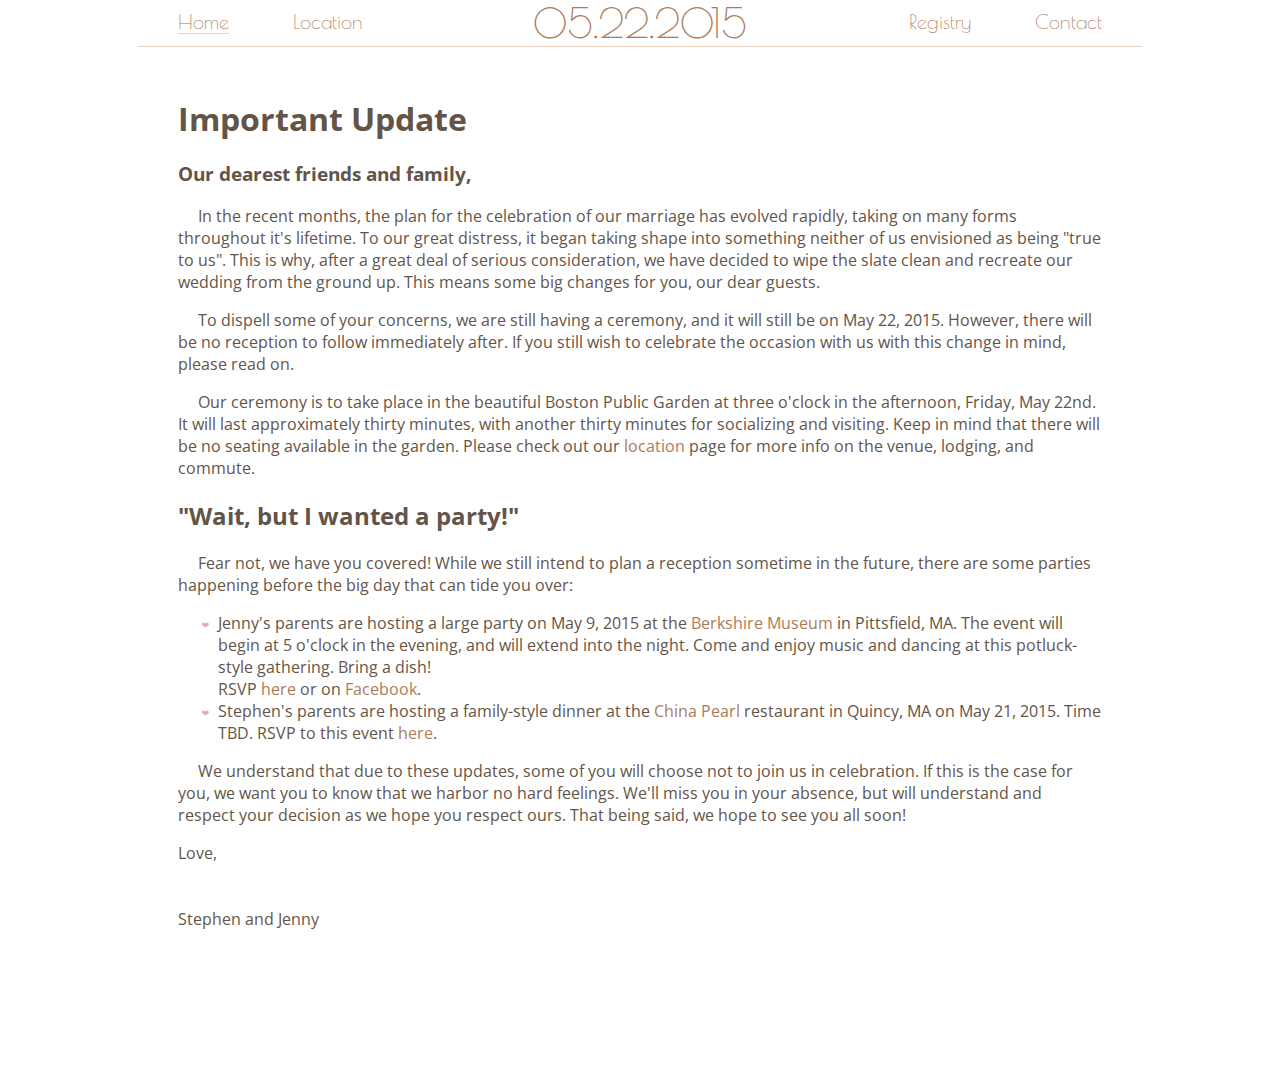
==== index.html @ 0238e150 "added custom bullets" ====
<!DOCTYPE html>
<html>
  <head>
    <title>O5.22.2O15</title>
    <link rel="stylesheet" type="text/css" href="style.css">
    <link href='http://fonts.googleapis.com/css?family=Poiret+One' rel='stylesheet' type='text/css'>
    <link href='http://fonts.googleapis.com/css?family=Open+Sans' rel='stylesheet' type='text/css'>
    <link rel="stylesheet" href="fa/css/font-awesome.min.css">
  </head>

  <body>
    <div class="content">
      <div id="nav">

        <div class="nav-left">
          <span class="nav-item nav-current">
            <a href="">Home</a></span>
          <span class="nav-item">
            <a href="">Location</a>
          </span>
        </div> 

        <div class="title">
          05.22.2015
        </div>

        <div class="nav-right">
          <span class="nav-item">
            <a href="">Registry</a></span>
          <span class="nav-item">
            <a href="">Contact</a>
          </span>
        </div>

        <div class="mobil-nav">
          <i class="fa fa-bars"></i>
        </div>

      </div>
      <div id="letter">
        <h1>Important Update</h1>
        <h3>Our dearest friends and family,</h3>
        <p>
          &nbsp;&nbsp;&nbsp;&nbsp;&nbsp;In the recent months, the plan for the celebration of our marriage has evolved rapidly, taking on many forms throughout it's lifetime.  To our great distress, it began taking shape into something neither of us envisioned as being "true to us". This is why, after a great deal of serious consideration, we have decided to wipe the slate clean and recreate our wedding from the ground up. This means some big changes for you, our dear guests.
        </p>

        <p>
          &nbsp;&nbsp;&nbsp;&nbsp;&nbsp;To dispell some of your concerns, we are still having a ceremony, and it will still be on May 22, 2015. However, there will be no reception to follow immediately after. If you still wish to celebrate the occasion with us with this change in mind, please read on.
        </p>

        <p>
          &nbsp;&nbsp;&nbsp;&nbsp;&nbsp;Our ceremony is to take place in the beautiful Boston Public Garden at three o'clock in the afternoon, Friday, May 22nd. It will last approximately thirty minutes, with another thirty minutes for socializing and visiting. Keep in mind that there will be no seating available in the garden. Please check out our <a href="">location</a> page for more info on the venue, lodging, and commute.
        </p>

        <h2>"Wait, but I wanted a party!"</h2>
        <p>&nbsp;&nbsp;&nbsp;&nbsp;&nbsp;Fear not, we have you covered! While we still intend to plan a reception sometime in the future, there are some parties happening before the big day that can tide you over:
        </p>
        <ul class="bullets">
          <li>Jenny's parents are hosting a large party on May 9, 2015 at the <a href"">Berkshire Museum</a> in Pittsfield, MA. The event will begin at 5 o'clock in the evening, and will extend into the night. Come and enjoy music and dancing at this potluck-style gathering. Bring a dish! <br> RSVP <a href"">here</a> or on <a href"">Facebook</a>.</li>
          <li>Stephen's parents are hosting a family-style dinner at the <a href"">China Pearl</a> restaurant in Quincy, MA on May 21, 2015. Time TBD. RSVP to this event <a href"">here</a>.</li>
        </ul>

        <p>
          &nbsp;&nbsp;&nbsp;&nbsp;&nbsp;We understand that due to these updates, some of you will choose not to join us in celebration. If this is the case for you, we want you to know that we harbor no hard feelings. We'll miss you in your absence, but will understand and respect your decision as we hope you respect ours. That being said, we hope to see you all soon!
        </p>

        <p>
          Love,
          <br><br><br>
          Stephen and Jenny
        </p>
      </div>  
    </div> 

    <div class="footer">
      <div class="footer-text">
        <i class="fa fa-heart-o"></i>
       </div> 
    </div>
    <!-- Javascript -->
    <script src="http://code.jquery.com/jquery-1.11.2.min.js"></script>
    <script>
      var currentSize = 0;

      $(document).ready(function() {
        if($(window).width() < 1000) {
          currentSize = 0;
          $(".title").addClass("title-xs");
          $(".content").addClass("content-xs");
          $(".nav-left").hide();
          $(".nav-right").hide();
        }
        else if($(window).width() >= 1000 && $(window).width() < 1300) {
          currentSize = 1;
          $(".title").addClass("title-smd");
          $(".content").addClass("content-sm");
          $(".mobil-nav").hide();
        }
        else {
          currentSize = 2;
          $(".title").addClass("title-smd");
          $(".content").addClass("content-md");
          $(".mobil-nav").hide();
        }
      });

      $(window).resize(function() {
        if($(window).width() < 1000 && currentSize != 0) {
          $(".content").removeClass("content-sm");
          $(".content").addClass("content-xs");
          $(".title").removeClass("title-smd");
          $(".title").addClass("title-xs");
          $(".nav-left").hide();
          $(".nav-right").hide();
          $(".mobil-nav").show();
          currentSize = 0;
          console.log("Change to xs");
        }
        else if($(window).width() >= 1000 && $(window).width() < 1300 && currentSize != 1) {
          $(".content").removeClass("content-md");
          $(".content").removeClass("content-xs");
          $(".content").addClass("content-sm");
          $(".title").removeClass("title-xs");
          $(".title").addClass("title-smd");
          $(".nav-left").show();
          $(".nav-right").show();
          $(".mobil-nav").hide();
          currentSize = 1;
          console.log("Change to sm");
        }
        else if($(window).width() >= 1300 && currentSize != 2) {
          $(".content").removeClass("content-sm");
          $(".content").removeClass("content-xs");
          $(".content").addClass("content-md");
          $(".title").removeClass("title-xs");
          $(".title").addClass("title-smd");
          $(".nav-left").show();
          $(".nav-right").show();
          $(".mobil-nav").hide();
          currentSize = 2;
          console.log("Change to md");
        }
      });
    </script>
  </body>

</html>
---- style.css ----
html, body {
	margin: 0px;
	height: 100%;
	background-image: url("images/upfeathers.png");
}

a {
	color: #AB7B59;
	text-decoration: none;
}

a:visited {
	color: #AB7B59;
}

a:hover {
	color: #AB7B59;
}

.content {
	background-color: #fff;
	margin-left: auto;
	margin-right: auto;
	min-height: 100%;
	margin-bottom: -100px;
	color: #635448;
}

.content:after {
	content: "";
	display: block;
}

.content-md {
	width: 60%;
	max-width: 1000px;
}

.content-sm {
	width: 80%;
}

.content-xs {
	width: 100%;
}

#nav {
	text-align: center;
	position: relative;
	font-family: "Poiret One", sans-serif;
	font-size: 20px;
	border-bottom: 1px solid #EFD2BD;
	margin-left: 10px;
	margin-right: 10px;
}

.nav-left {
	position: absolute;
	left: 10px;
	top: 0px;
	margin-top: 10px;
}

.nav-right {
	position: absolute;
	right: 10px;
	top: 0px;
	margin-top: 10px;
}

.mobil-nav {
	position: absolute;
	right: 10px;
	top: 0px;
	font-size: 25px;
	color: #AB7B59;
}

.title {
	color: #AB7B59;
}

.title-smd {
	font-size: 40px;
	text-align: center;
}

.title-xs {
	text-align: left;
	font-size: 25px;
}

.nav-item {
	text-align: center;
	margin-left: 30px;
	margin-right: 30px;
}

.nav-current {
	border-bottom: 1px solid #EFD2BD;
}

#letter {
	margin: 50px;
	font-family: "Open Sans", sans-serif;
}

ul.bullets {
	list-style-image: url("images/heart-bullet.png");
}

.footer, .content:after {
	height: 100px;
}

.footer {
	position: relative;
}

.footer-text {
	position: absolute;
	text-align: center;
	bottom: 30px;
	left: 50%;
	color: #AB7B59;
}
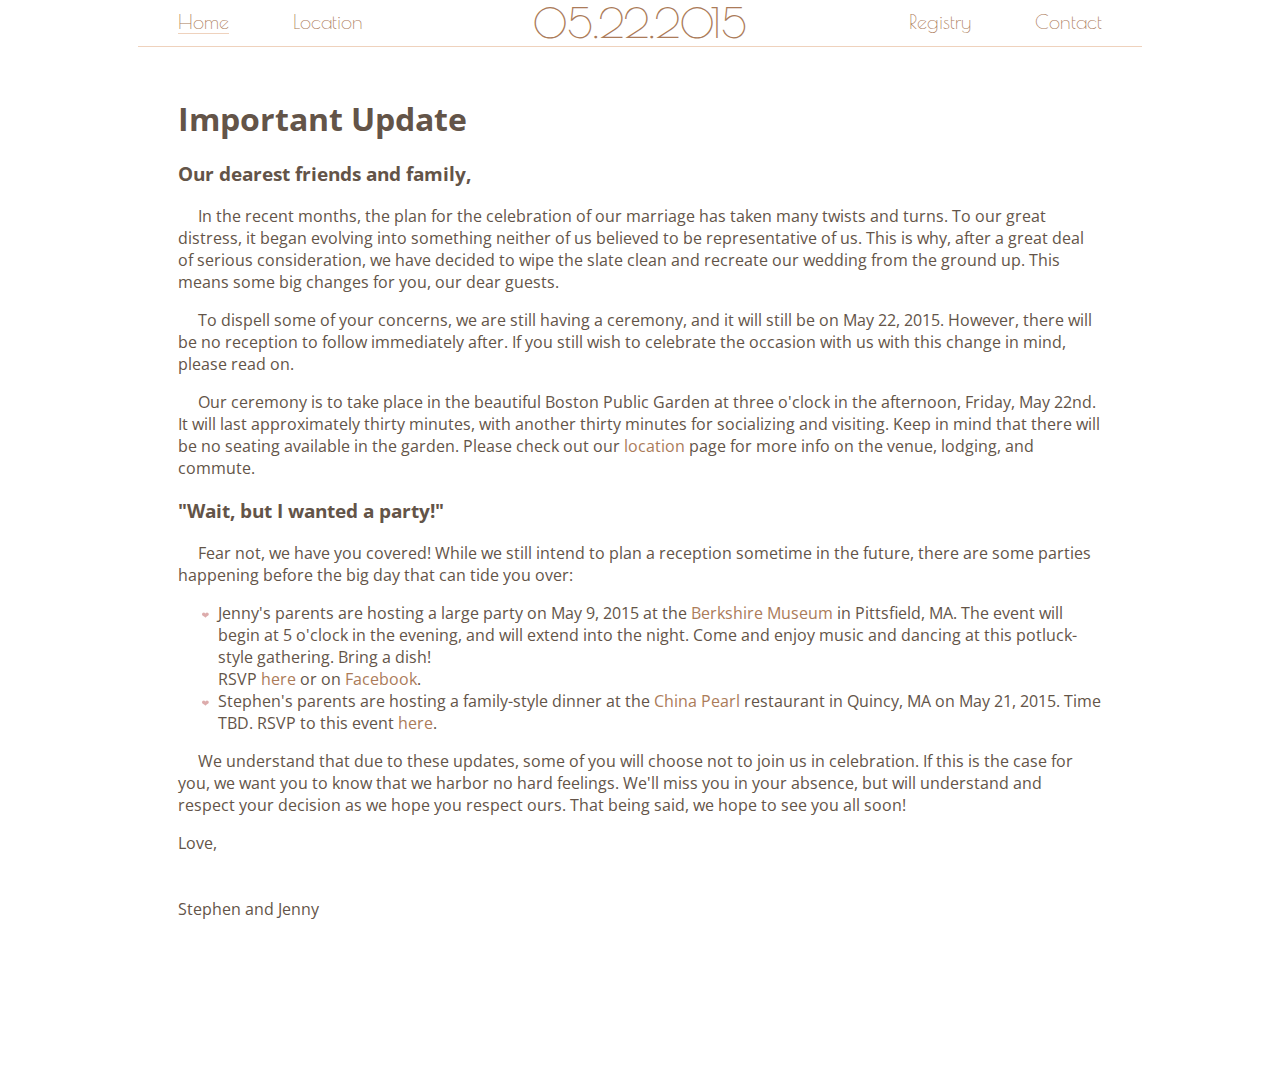
==== commit 0cffade7: "added venue links" ====
--- a/index.html
+++ b/index.html
@@ -41,7 +41,7 @@
         <h1>Important Update</h1>
         <h3>Our dearest friends and family,</h3>
         <p>
-          &nbsp;&nbsp;&nbsp;&nbsp;&nbsp;In the recent months, the plan for the celebration of our marriage has evolved rapidly, taking on many forms throughout it's lifetime.  To our great distress, it began taking shape into something neither of us envisioned as being "true to us". This is why, after a great deal of serious consideration, we have decided to wipe the slate clean and recreate our wedding from the ground up. This means some big changes for you, our dear guests.
+          &nbsp;&nbsp;&nbsp;&nbsp;&nbsp;In the recent months, the plan for the celebration of our marriage has taken many twists and turns.  To our great distress, it began evolving into something neither of us believed to be representative of us. This is why, after a great deal of serious consideration, we have decided to wipe the slate clean and recreate our wedding from the ground up. This means some big changes for you, our dear guests.
         </p>
 
         <p>
@@ -52,12 +52,12 @@
           &nbsp;&nbsp;&nbsp;&nbsp;&nbsp;Our ceremony is to take place in the beautiful Boston Public Garden at three o'clock in the afternoon, Friday, May 22nd. It will last approximately thirty minutes, with another thirty minutes for socializing and visiting. Keep in mind that there will be no seating available in the garden. Please check out our <a href="">location</a> page for more info on the venue, lodging, and commute.
         </p>
 
-        <h2>"Wait, but I wanted a party!"</h2>
+        <h3>"Wait, but I wanted a party!"</h3>
         <p>&nbsp;&nbsp;&nbsp;&nbsp;&nbsp;Fear not, we have you covered! While we still intend to plan a reception sometime in the future, there are some parties happening before the big day that can tide you over:
         </p>
         <ul class="bullets">
-          <li>Jenny's parents are hosting a large party on May 9, 2015 at the <a href"">Berkshire Museum</a> in Pittsfield, MA. The event will begin at 5 o'clock in the evening, and will extend into the night. Come and enjoy music and dancing at this potluck-style gathering. Bring a dish! <br> RSVP <a href"">here</a> or on <a href"">Facebook</a>.</li>
-          <li>Stephen's parents are hosting a family-style dinner at the <a href"">China Pearl</a> restaurant in Quincy, MA on May 21, 2015. Time TBD. RSVP to this event <a href"">here</a>.</li>
+          <li>Jenny's parents are hosting a large party on May 9, 2015 at the <a href="https://www.google.com/maps/place/Berkshire+Museum/@42.447327,-73.253639,17z/data=!3m1!4b1!4m2!3m1!1s0x89e74e381ba2e19d:0x43654266b0e6c7a0" target="_blank">Berkshire Museum</a> in Pittsfield, MA. The event will begin at 5 o'clock in the evening, and will extend into the night. Come and enjoy music and dancing at this potluck-style gathering. Bring a dish! <br> RSVP <a href="">here</a> or on <a href="">Facebook</a>.</li>
+          <li>Stephen's parents are hosting a family-style dinner at the <a href="https://www.google.com/maps/place/China+Pearl/@42.23999,-70.991036,17z/data=!3m1!4b1!4m2!3m1!1s0x89e363374e7ef729:0x6ffe8d10c2dff8cb" target="_blank">China Pearl</a> restaurant in Quincy, MA on May 21, 2015. Time TBD. RSVP to this event <a href="">here</a>.</li>
         </ul>
 
         <p>
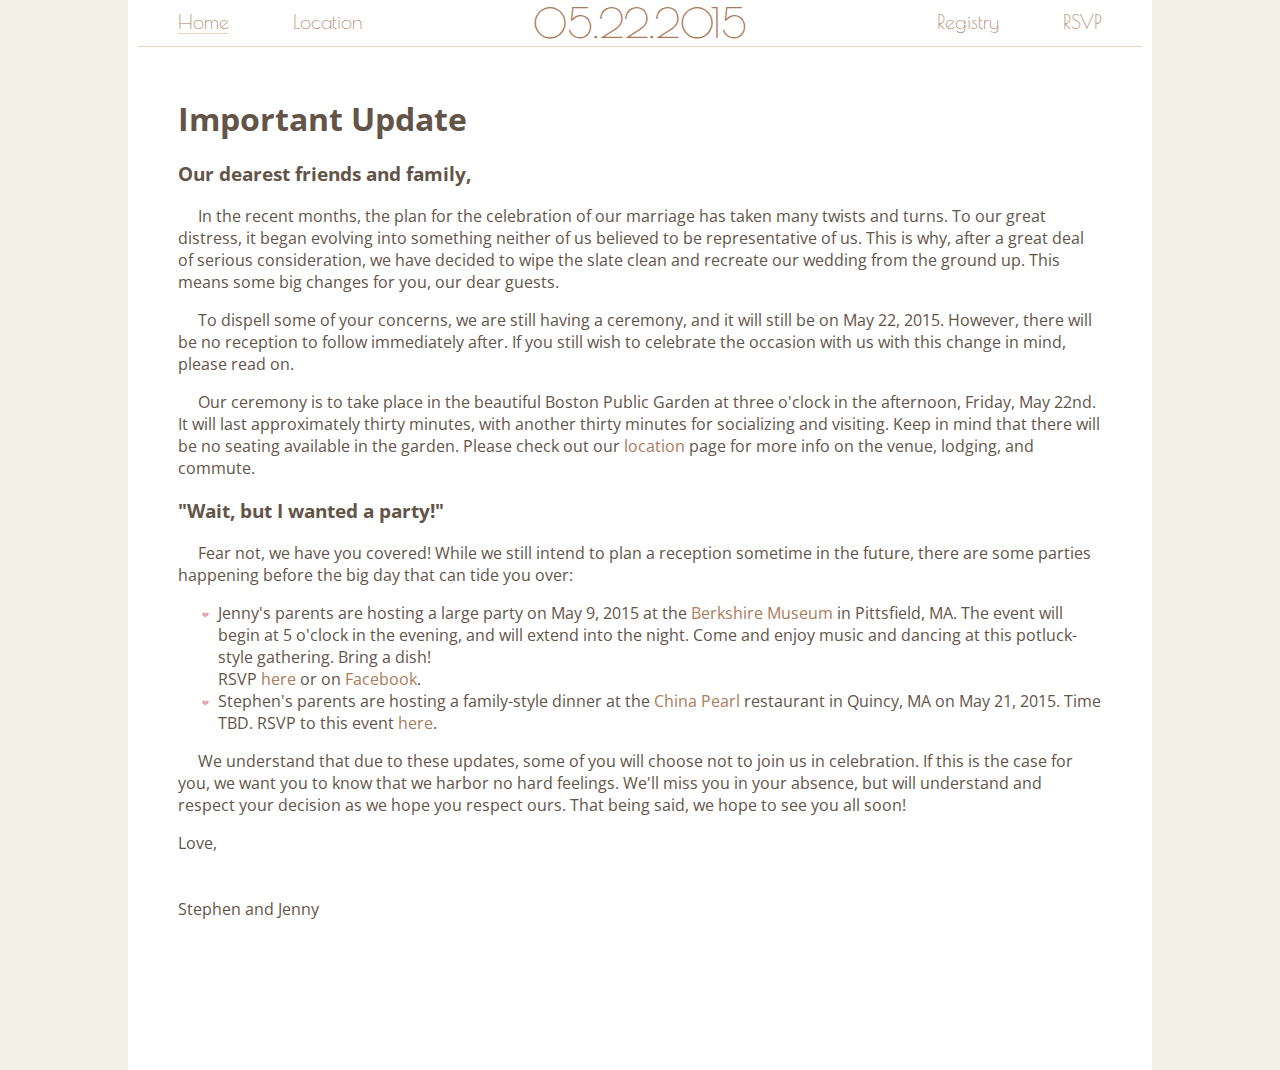
==== commit 1c3777b9: "Added location, registry, and RSVP pages. Separated responsive JS." ====
--- a/index.html
+++ b/index.html
@@ -9,14 +9,29 @@
   </head>
 
   <body>
+    <div class="mobil-nav">
+      <div class="nav-item-xs nav-current">
+        <a href="#">Home</a>
+      </div>
+      <div class="nav-item-xs">
+        <a href="location.html">Location</a>
+      </div>
+      <div class="nav-item-xs">
+        <a href="registry.html">Registry</a>
+      </div>
+      <div class="nav-item-xs">
+        <a href="rsvp.html">RSVP</a>
+      </div>
+    </div>  
+
     <div class="content">
-      <div id="nav">
+      <div class="nav">
 
         <div class="nav-left">
           <span class="nav-item nav-current">
-            <a href="">Home</a></span>
+            <a href="#">Home</a></span>
           <span class="nav-item">
-            <a href="">Location</a>
+            <a href="location.html">Location</a>
           </span>
         </div> 
 
@@ -26,13 +41,13 @@
 
         <div class="nav-right">
           <span class="nav-item">
-            <a href="">Registry</a></span>
+            <a href="registry.html">Registry</a></span>
           <span class="nav-item">
-            <a href="">Contact</a>
+            <a href="rsvp.html">RSVP</a>
           </span>
         </div>
 
-        <div class="mobil-nav">
+        <div class="nav-icon">
           <i class="fa fa-bars"></i>
         </div>
 
@@ -79,69 +94,7 @@
     </div>
     <!-- Javascript -->
     <script src="http://code.jquery.com/jquery-1.11.2.min.js"></script>
-    <script>
-      var currentSize = 0;
-
-      $(document).ready(function() {
-        if($(window).width() < 1000) {
-          currentSize = 0;
-          $(".title").addClass("title-xs");
-          $(".content").addClass("content-xs");
-          $(".nav-left").hide();
-          $(".nav-right").hide();
-        }
-        else if($(window).width() >= 1000 && $(window).width() < 1300) {
-          currentSize = 1;
-          $(".title").addClass("title-smd");
-          $(".content").addClass("content-sm");
-          $(".mobil-nav").hide();
-        }
-        else {
-          currentSize = 2;
-          $(".title").addClass("title-smd");
-          $(".content").addClass("content-md");
-          $(".mobil-nav").hide();
-        }
-      });
-
-      $(window).resize(function() {
-        if($(window).width() < 1000 && currentSize != 0) {
-          $(".content").removeClass("content-sm");
-          $(".content").addClass("content-xs");
-          $(".title").removeClass("title-smd");
-          $(".title").addClass("title-xs");
-          $(".nav-left").hide();
-          $(".nav-right").hide();
-          $(".mobil-nav").show();
-          currentSize = 0;
-          console.log("Change to xs");
-        }
-        else if($(window).width() >= 1000 && $(window).width() < 1300 && currentSize != 1) {
-          $(".content").removeClass("content-md");
-          $(".content").removeClass("content-xs");
-          $(".content").addClass("content-sm");
-          $(".title").removeClass("title-xs");
-          $(".title").addClass("title-smd");
-          $(".nav-left").show();
-          $(".nav-right").show();
-          $(".mobil-nav").hide();
-          currentSize = 1;
-          console.log("Change to sm");
-        }
-        else if($(window).width() >= 1300 && currentSize != 2) {
-          $(".content").removeClass("content-sm");
-          $(".content").removeClass("content-xs");
-          $(".content").addClass("content-md");
-          $(".title").removeClass("title-xs");
-          $(".title").addClass("title-smd");
-          $(".nav-left").show();
-          $(".nav-right").show();
-          $(".mobil-nav").hide();
-          currentSize = 2;
-          console.log("Change to md");
-        }
-      });
-    </script>
+    <script src="responsive.js"></script>
   </body>
 
 </html>--- a/style.css
+++ b/style.css
@@ -2,6 +2,7 @@
 	margin: 0px;
 	height: 100%;
 	background-image: url("images/upfeathers.png");
+	background-color: #f3f0e8;
 }
 
 a {
@@ -44,7 +45,9 @@
 	width: 100%;
 }
 
-#nav {
+/*=== begin nav stuff ===*/
+
+.nav {
 	text-align: center;
 	position: relative;
 	font-family: "Poiret One", sans-serif;
@@ -68,13 +71,46 @@
 	margin-top: 10px;
 }
 
-.mobil-nav {
+.nav-icon {
 	position: absolute;
 	right: 10px;
 	top: 0px;
 	font-size: 25px;
 	color: #AB7B59;
 }
+
+.mobil-nav {
+	display: none;
+	height: 100%;
+	width: 100%;
+	background-color: #fff;
+	color: #635448;
+	font-family: "Poiret One", sans-serif;
+	font-size: 20px;
+	position: fixed;
+	z-index: 3;
+}
+
+.nav-item-xs {
+	text-align: center;
+	margin-bottom: 10px;
+	height: 30px;
+	width: 30%;
+	margin-left: auto;
+	margin-right: auto;
+}
+
+.nav-item {
+	text-align: center;
+	margin-left: 30px;
+	margin-right: 30px;
+}
+
+.nav-current {
+	border-bottom: 1px solid #EFD2BD;
+}
+
+/*~~~ end nav stuff ~~~*/
 
 .title {
 	color: #AB7B59;
@@ -88,16 +124,6 @@
 .title-xs {
 	text-align: left;
 	font-size: 25px;
-}
-
-.nav-item {
-	text-align: center;
-	margin-left: 30px;
-	margin-right: 30px;
-}
-
-.nav-current {
-	border-bottom: 1px solid #EFD2BD;
 }
 
 #letter {
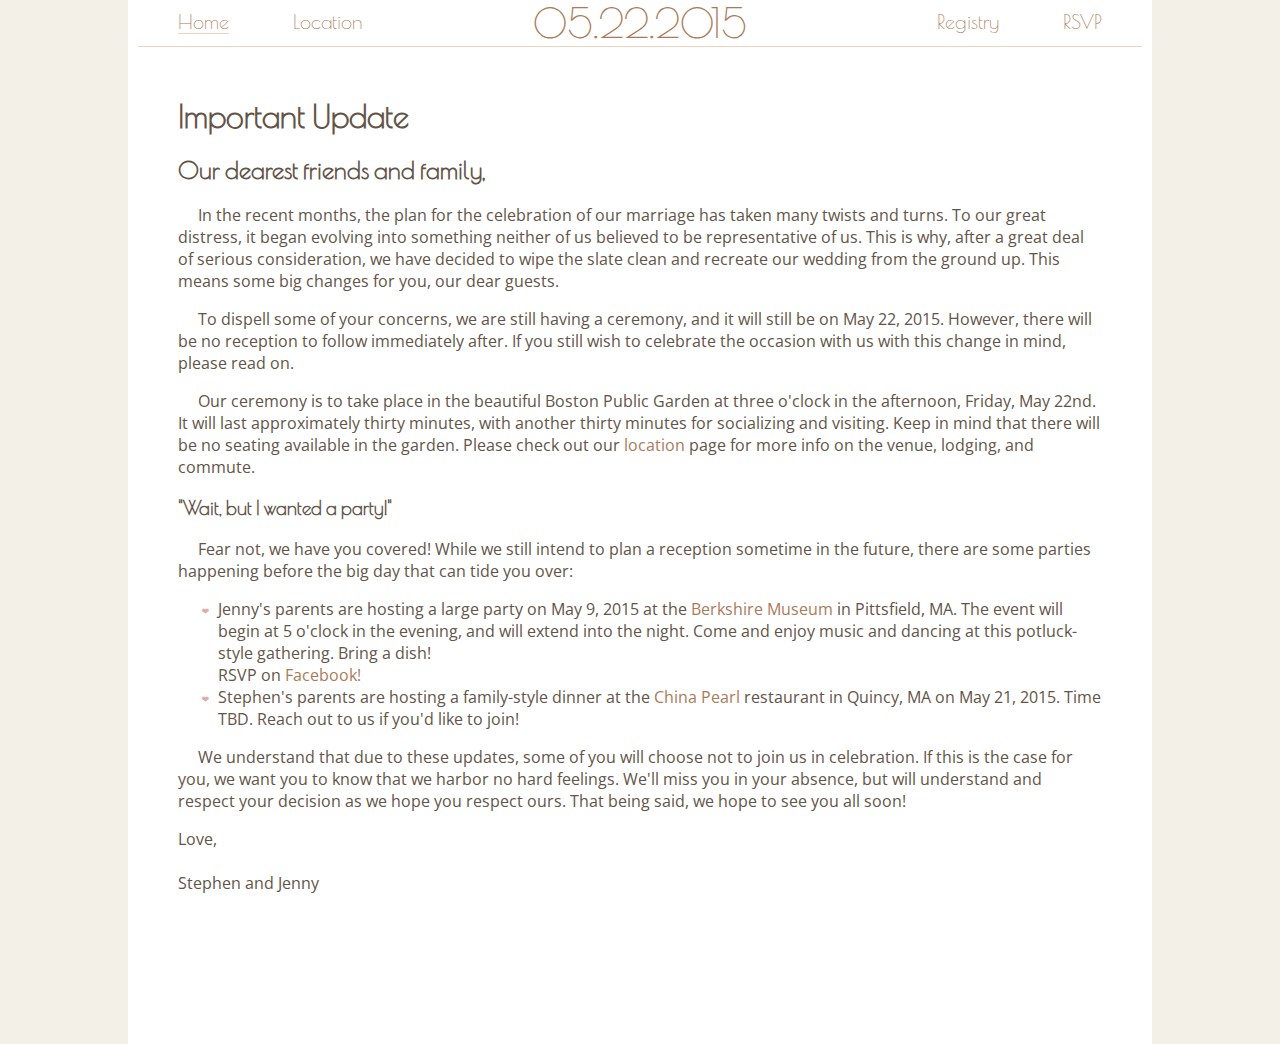
==== commit a5472b82: "fleshed out location and registry pages, added google RSVP form, turned "05.22.15" into a clickable " ====
--- a/index.html
+++ b/index.html
@@ -21,6 +21,9 @@
       </div>
       <div class="nav-item-xs">
         <a href="rsvp.html">RSVP</a>
+          <select>
+            <option value=""></option>
+          </select>
       </div>
     </div>  
 
@@ -36,7 +39,7 @@
         </div> 
 
         <div class="title">
-          05.22.2015
+          <a href="index.html">05.22.2015</a>
         </div>
 
         <div class="nav-right">
@@ -54,7 +57,7 @@
       </div>
       <div id="letter">
         <h1>Important Update</h1>
-        <h3>Our dearest friends and family,</h3>
+        <h2>Our dearest friends and family,</h2>
         <p>
           &nbsp;&nbsp;&nbsp;&nbsp;&nbsp;In the recent months, the plan for the celebration of our marriage has taken many twists and turns.  To our great distress, it began evolving into something neither of us believed to be representative of us. This is why, after a great deal of serious consideration, we have decided to wipe the slate clean and recreate our wedding from the ground up. This means some big changes for you, our dear guests.
         </p>
@@ -71,8 +74,8 @@
         <p>&nbsp;&nbsp;&nbsp;&nbsp;&nbsp;Fear not, we have you covered! While we still intend to plan a reception sometime in the future, there are some parties happening before the big day that can tide you over:
         </p>
         <ul class="bullets">
-          <li>Jenny's parents are hosting a large party on May 9, 2015 at the <a href="https://www.google.com/maps/place/Berkshire+Museum/@42.447327,-73.253639,17z/data=!3m1!4b1!4m2!3m1!1s0x89e74e381ba2e19d:0x43654266b0e6c7a0" target="_blank">Berkshire Museum</a> in Pittsfield, MA. The event will begin at 5 o'clock in the evening, and will extend into the night. Come and enjoy music and dancing at this potluck-style gathering. Bring a dish! <br> RSVP <a href="">here</a> or on <a href="">Facebook</a>.</li>
-          <li>Stephen's parents are hosting a family-style dinner at the <a href="https://www.google.com/maps/place/China+Pearl/@42.23999,-70.991036,17z/data=!3m1!4b1!4m2!3m1!1s0x89e363374e7ef729:0x6ffe8d10c2dff8cb" target="_blank">China Pearl</a> restaurant in Quincy, MA on May 21, 2015. Time TBD. RSVP to this event <a href="">here</a>.</li>
+          <li>Jenny's parents are hosting a large party on May 9, 2015 at the <a href="https://www.google.com/maps/place/Berkshire+Museum/@42.447327,-73.253639,17z/data=!3m1!4b1!4m2!3m1!1s0x89e74e381ba2e19d:0x43654266b0e6c7a0" target="_blank">Berkshire Museum</a> in Pittsfield, MA. The event will begin at 5 o'clock in the evening, and will extend into the night. Come and enjoy music and dancing at this potluck-style gathering. Bring a dish! <br> RSVP on <a href="https://www.facebook.com/events/1561495177459301/" target="_blank">Facebook!</a></li>
+          <li>Stephen's parents are hosting a family-style dinner at the <a href="https://www.google.com/maps/place/China+Pearl/@42.23999,-70.991036,17z/data=!3m1!4b1!4m2!3m1!1s0x89e363374e7ef729:0x6ffe8d10c2dff8cb" target="_blank">China Pearl</a> restaurant in Quincy, MA on May 21, 2015. Time TBD. Reach out to us if you'd like to join!</li>
         </ul>
 
         <p>
@@ -81,7 +84,7 @@
 
         <p>
           Love,
-          <br><br><br>
+          <br><br>
           Stephen and Jenny
         </p>
       </div>  
--- a/style.css
+++ b/style.css
@@ -16,6 +16,10 @@
 
 a:hover {
 	color: #AB7B59;
+}
+
+h1, h2, h3 {
+	font-family: "Poiret One", sans-serif;
 }
 
 .content {
@@ -110,7 +114,7 @@
 	border-bottom: 1px solid #EFD2BD;
 }
 
-/*~~~ end nav stuff ~~~*/
+/*=== end nav stuff ===*/
 
 .title {
 	color: #AB7B59;
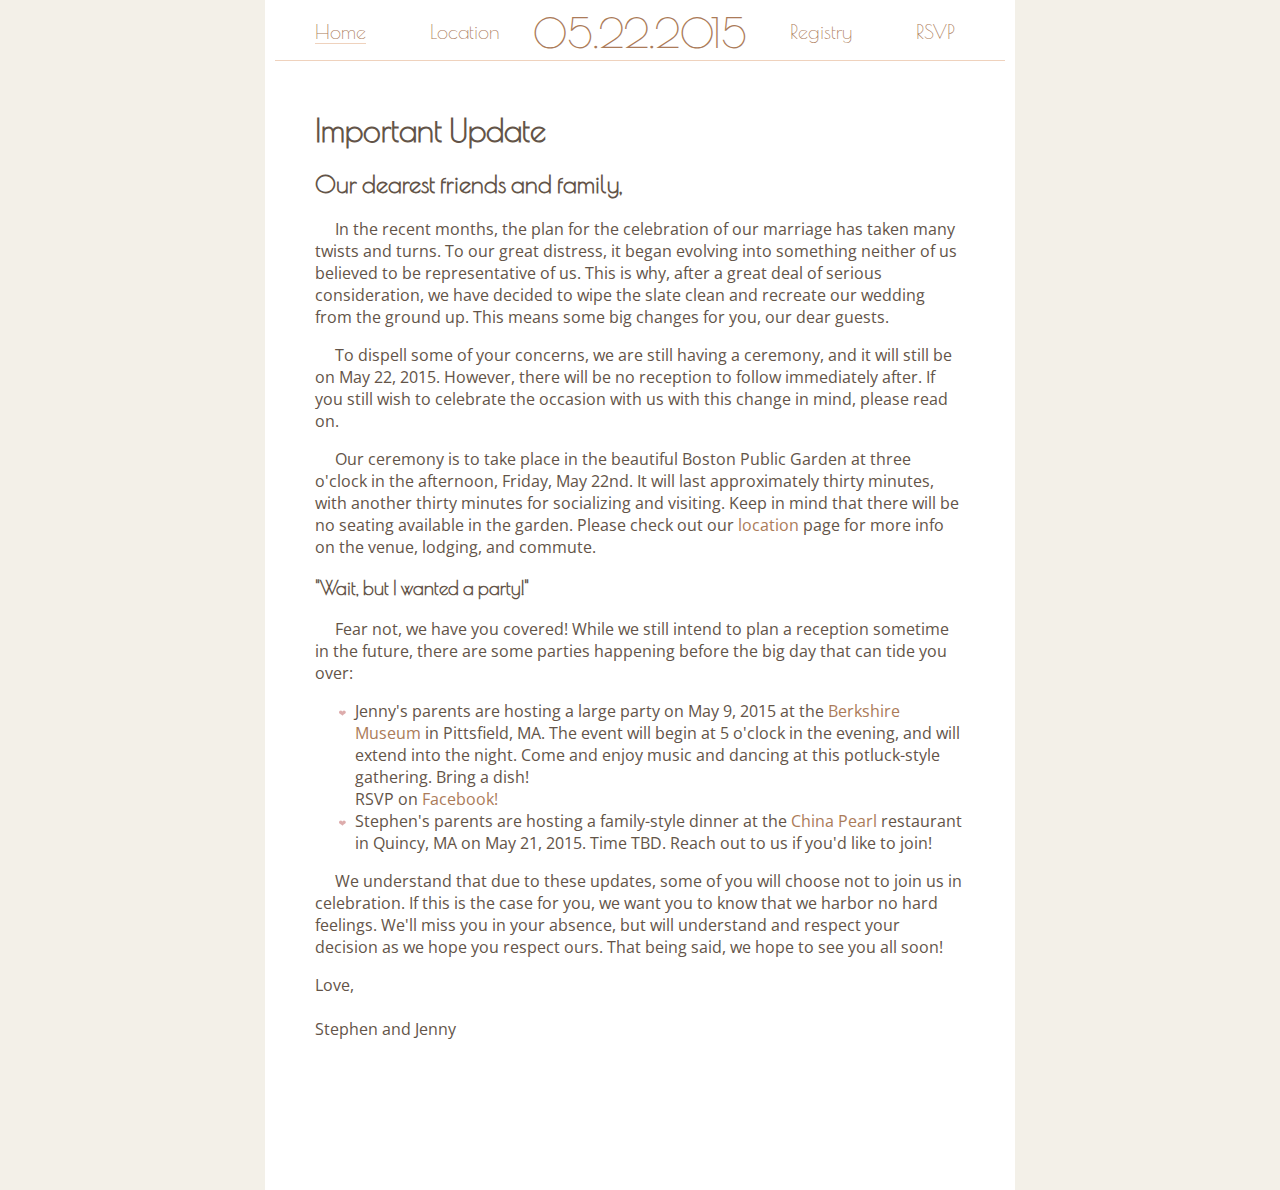
==== commit 32cb5618: "changed runner to a fixed pixel width, adjusted heights of nav and mobile nav" ====
--- a/index.html
+++ b/index.html
@@ -21,9 +21,6 @@
       </div>
       <div class="nav-item-xs">
         <a href="rsvp.html">RSVP</a>
-          <select>
-            <option value=""></option>
-          </select>
       </div>
     </div>  
 
--- a/style.css
+++ b/style.css
@@ -37,12 +37,12 @@
 }
 
 .content-md {
-	width: 60%;
+	width: 750px;
 	max-width: 1000px;
 }
 
 .content-sm {
-	width: 80%;
+	width: 750px;
 }
 
 .content-xs {
@@ -61,11 +61,25 @@
 	margin-right: 10px;
 }
 
+@media screen and (max-width: 999px) {
+	.nav {
+		height: 40px;
+	}
+}
+
+@media screen and (min-width: 1000px) {
+	.nav {
+		height: 60px;
+	}
+}
+
 .nav-left {
 	position: absolute;
 	left: 10px;
 	top: 0px;
 	margin-top: 10px;
+	width: 245px;
+	margin-top: 20px;
 }
 
 .nav-right {
@@ -73,6 +87,8 @@
 	right: 10px;
 	top: 0px;
 	margin-top: 10px;
+	width: 245px;
+	margin-top: 20px;
 }
 
 .nav-icon {
@@ -123,6 +139,7 @@
 .title-smd {
 	font-size: 40px;
 	text-align: center;
+	padding-top: 10px;
 }
 
 .title-xs {
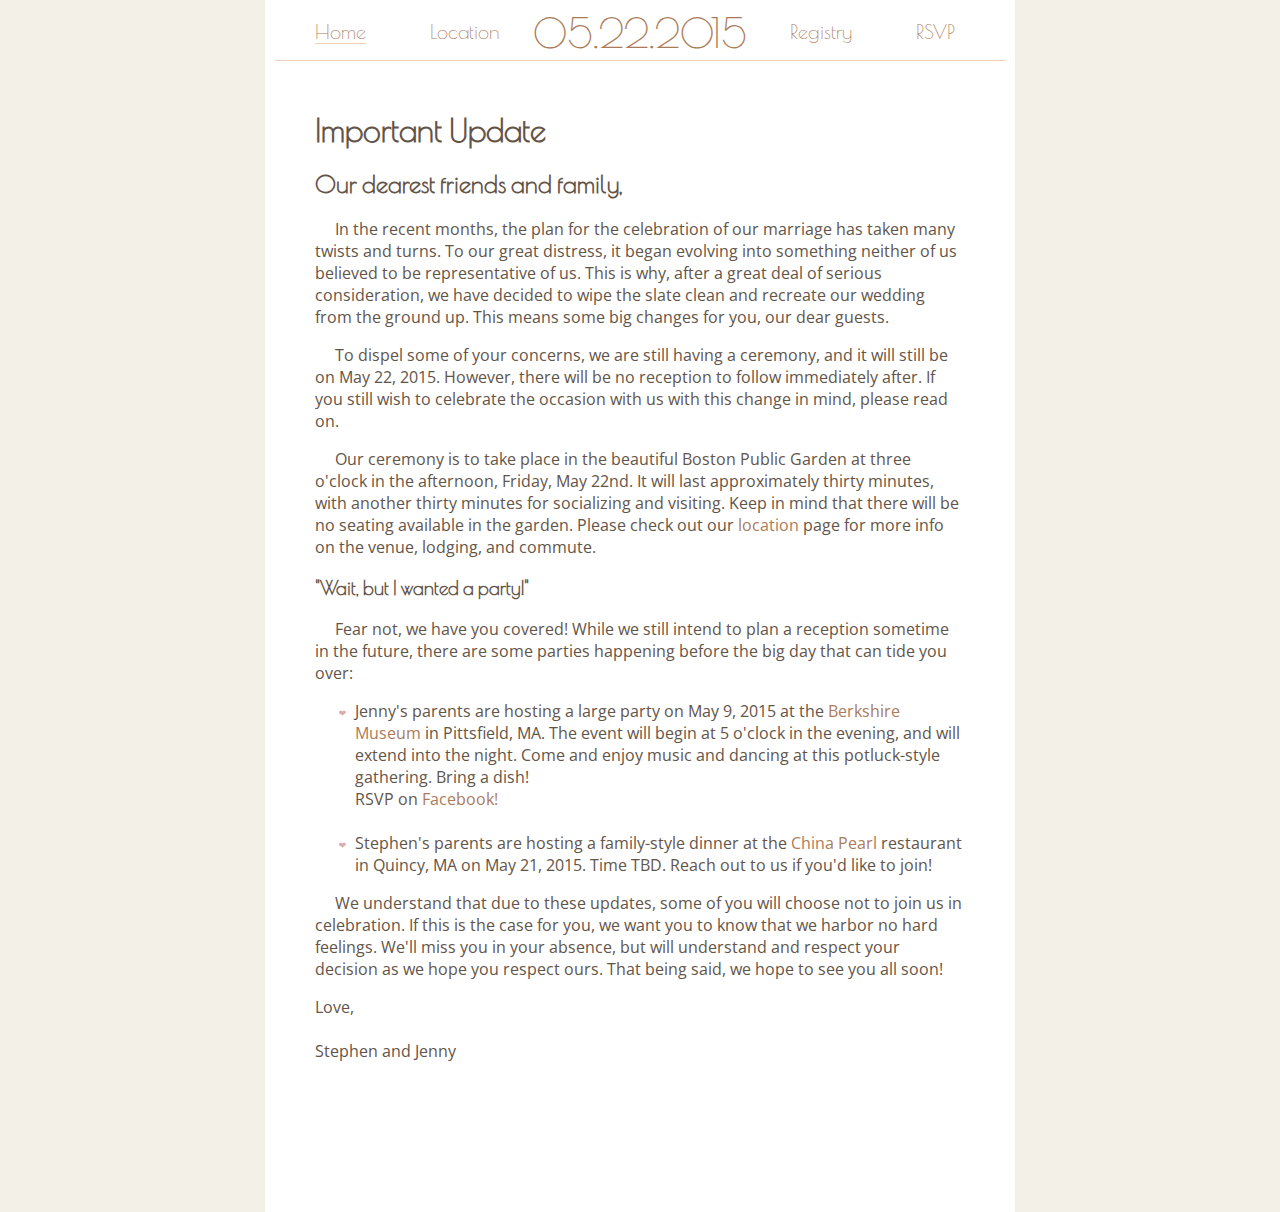
==== commit 12f589c9: "fixed dispel spelling mistake in index.html, added all the directions to location.html, added hobbit" ====
--- a/index.html
+++ b/index.html
@@ -60,7 +60,7 @@
         </p>
 
         <p>
-          &nbsp;&nbsp;&nbsp;&nbsp;&nbsp;To dispell some of your concerns, we are still having a ceremony, and it will still be on May 22, 2015. However, there will be no reception to follow immediately after. If you still wish to celebrate the occasion with us with this change in mind, please read on.
+          &nbsp;&nbsp;&nbsp;&nbsp;&nbsp;To dispel some of your concerns, we are still having a ceremony, and it will still be on May 22, 2015. However, there will be no reception to follow immediately after. If you still wish to celebrate the occasion with us with this change in mind, please read on.
         </p>
 
         <p>
@@ -72,6 +72,7 @@
         </p>
         <ul class="bullets">
           <li>Jenny's parents are hosting a large party on May 9, 2015 at the <a href="https://www.google.com/maps/place/Berkshire+Museum/@42.447327,-73.253639,17z/data=!3m1!4b1!4m2!3m1!1s0x89e74e381ba2e19d:0x43654266b0e6c7a0" target="_blank">Berkshire Museum</a> in Pittsfield, MA. The event will begin at 5 o'clock in the evening, and will extend into the night. Come and enjoy music and dancing at this potluck-style gathering. Bring a dish! <br> RSVP on <a href="https://www.facebook.com/events/1561495177459301/" target="_blank">Facebook!</a></li>
+          <br>
           <li>Stephen's parents are hosting a family-style dinner at the <a href="https://www.google.com/maps/place/China+Pearl/@42.23999,-70.991036,17z/data=!3m1!4b1!4m2!3m1!1s0x89e363374e7ef729:0x6ffe8d10c2dff8cb" target="_blank">China Pearl</a> restaurant in Quincy, MA on May 21, 2015. Time TBD. Reach out to us if you'd like to join!</li>
         </ul>
 
--- a/style.css
+++ b/style.css
@@ -156,6 +156,10 @@
 	list-style-image: url("images/heart-bullet.png");
 }
 
+.banner-image {
+	width: 100%;
+}
+
 .footer, .content:after {
 	height: 100px;
 }
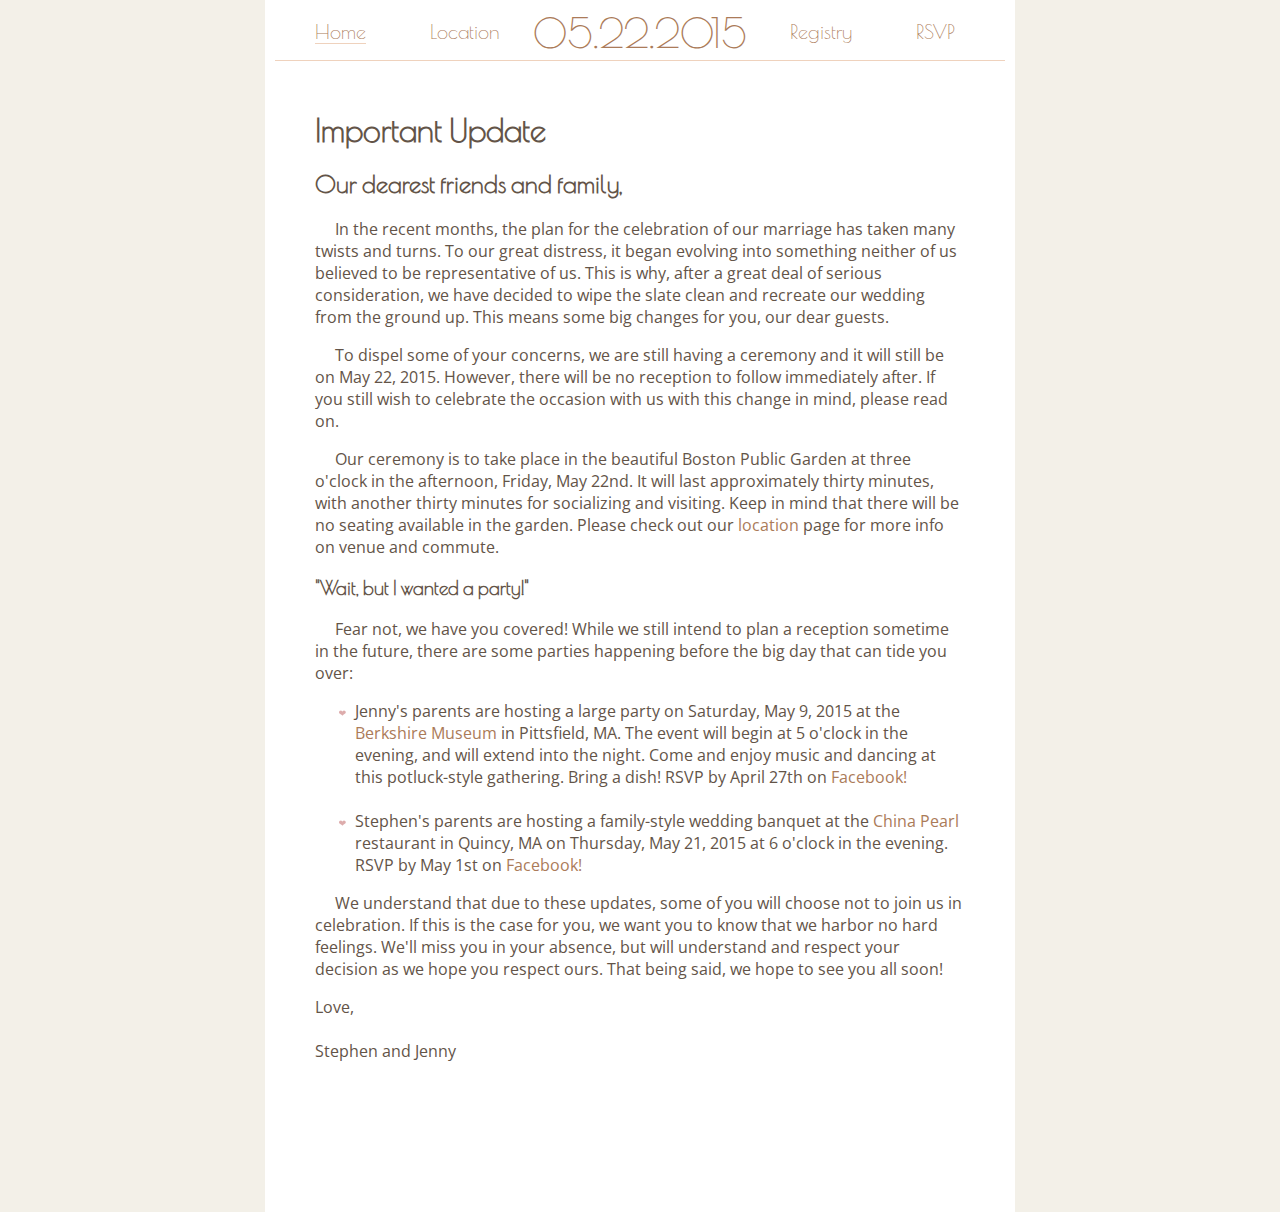
==== commit 74690d4f: "updated bit.ly links, edited grammar on index.html, added location link in letter in index.html, cha" ====
--- a/index.html
+++ b/index.html
@@ -60,20 +60,20 @@
         </p>
 
         <p>
-          &nbsp;&nbsp;&nbsp;&nbsp;&nbsp;To dispel some of your concerns, we are still having a ceremony, and it will still be on May 22, 2015. However, there will be no reception to follow immediately after. If you still wish to celebrate the occasion with us with this change in mind, please read on.
+          &nbsp;&nbsp;&nbsp;&nbsp;&nbsp;To dispel some of your concerns, we are still having a ceremony and it will still be on May 22, 2015. However, there will be no reception to follow immediately after. If you still wish to celebrate the occasion with us with this change in mind, please read on.
         </p>
 
         <p>
-          &nbsp;&nbsp;&nbsp;&nbsp;&nbsp;Our ceremony is to take place in the beautiful Boston Public Garden at three o'clock in the afternoon, Friday, May 22nd. It will last approximately thirty minutes, with another thirty minutes for socializing and visiting. Keep in mind that there will be no seating available in the garden. Please check out our <a href="">location</a> page for more info on the venue, lodging, and commute.
+          &nbsp;&nbsp;&nbsp;&nbsp;&nbsp;Our ceremony is to take place in the beautiful Boston Public Garden at three o'clock in the afternoon, Friday, May 22nd. It will last approximately thirty minutes, with another thirty minutes for socializing and visiting. Keep in mind that there will be no seating available in the garden. Please check out our <a href="location.html">location</a> page for more info on venue and commute.
         </p>
 
         <h3>"Wait, but I wanted a party!"</h3>
         <p>&nbsp;&nbsp;&nbsp;&nbsp;&nbsp;Fear not, we have you covered! While we still intend to plan a reception sometime in the future, there are some parties happening before the big day that can tide you over:
         </p>
         <ul class="bullets">
-          <li>Jenny's parents are hosting a large party on May 9, 2015 at the <a href="https://www.google.com/maps/place/Berkshire+Museum/@42.447327,-73.253639,17z/data=!3m1!4b1!4m2!3m1!1s0x89e74e381ba2e19d:0x43654266b0e6c7a0" target="_blank">Berkshire Museum</a> in Pittsfield, MA. The event will begin at 5 o'clock in the evening, and will extend into the night. Come and enjoy music and dancing at this potluck-style gathering. Bring a dish! <br> RSVP on <a href="https://www.facebook.com/events/1561495177459301/" target="_blank">Facebook!</a></li>
+          <li>Jenny's parents are hosting a large party on Saturday, May 9, 2015 at the <a href="https://www.google.com/maps/place/Berkshire+Museum/@42.447327,-73.253639,17z/data=!3m1!4b1!4m2!3m1!1s0x89e74e381ba2e19d:0x43654266b0e6c7a0" target="_blank">Berkshire Museum</a> in Pittsfield, MA. The event will begin at 5 o'clock in the evening, and will extend into the night. Come and enjoy music and dancing at this potluck-style gathering. Bring a dish! RSVP by April 27th on <a href="http://on.fb.me/1CnhLMC" target="_blank">Facebook!</a></li>
           <br>
-          <li>Stephen's parents are hosting a family-style dinner at the <a href="https://www.google.com/maps/place/China+Pearl/@42.23999,-70.991036,17z/data=!3m1!4b1!4m2!3m1!1s0x89e363374e7ef729:0x6ffe8d10c2dff8cb" target="_blank">China Pearl</a> restaurant in Quincy, MA on May 21, 2015. Time TBD. Reach out to us if you'd like to join!</li>
+          <li>Stephen's parents are hosting a family-style wedding banquet at the <a href="https://www.google.com/maps/place/China+Pearl/@42.23999,-70.991036,17z/data=!3m1!4b1!4m2!3m1!1s0x89e363374e7ef729:0x6ffe8d10c2dff8cb" target="_blank">China Pearl</a> restaurant in Quincy, MA on Thursday, May 21, 2015 at 6 o'clock in the evening. RSVP by May 1st on <a href="http://on.fb.me/1F7KiH6" target="_blank">Facebook!</a></li>
         </ul>
 
         <p>
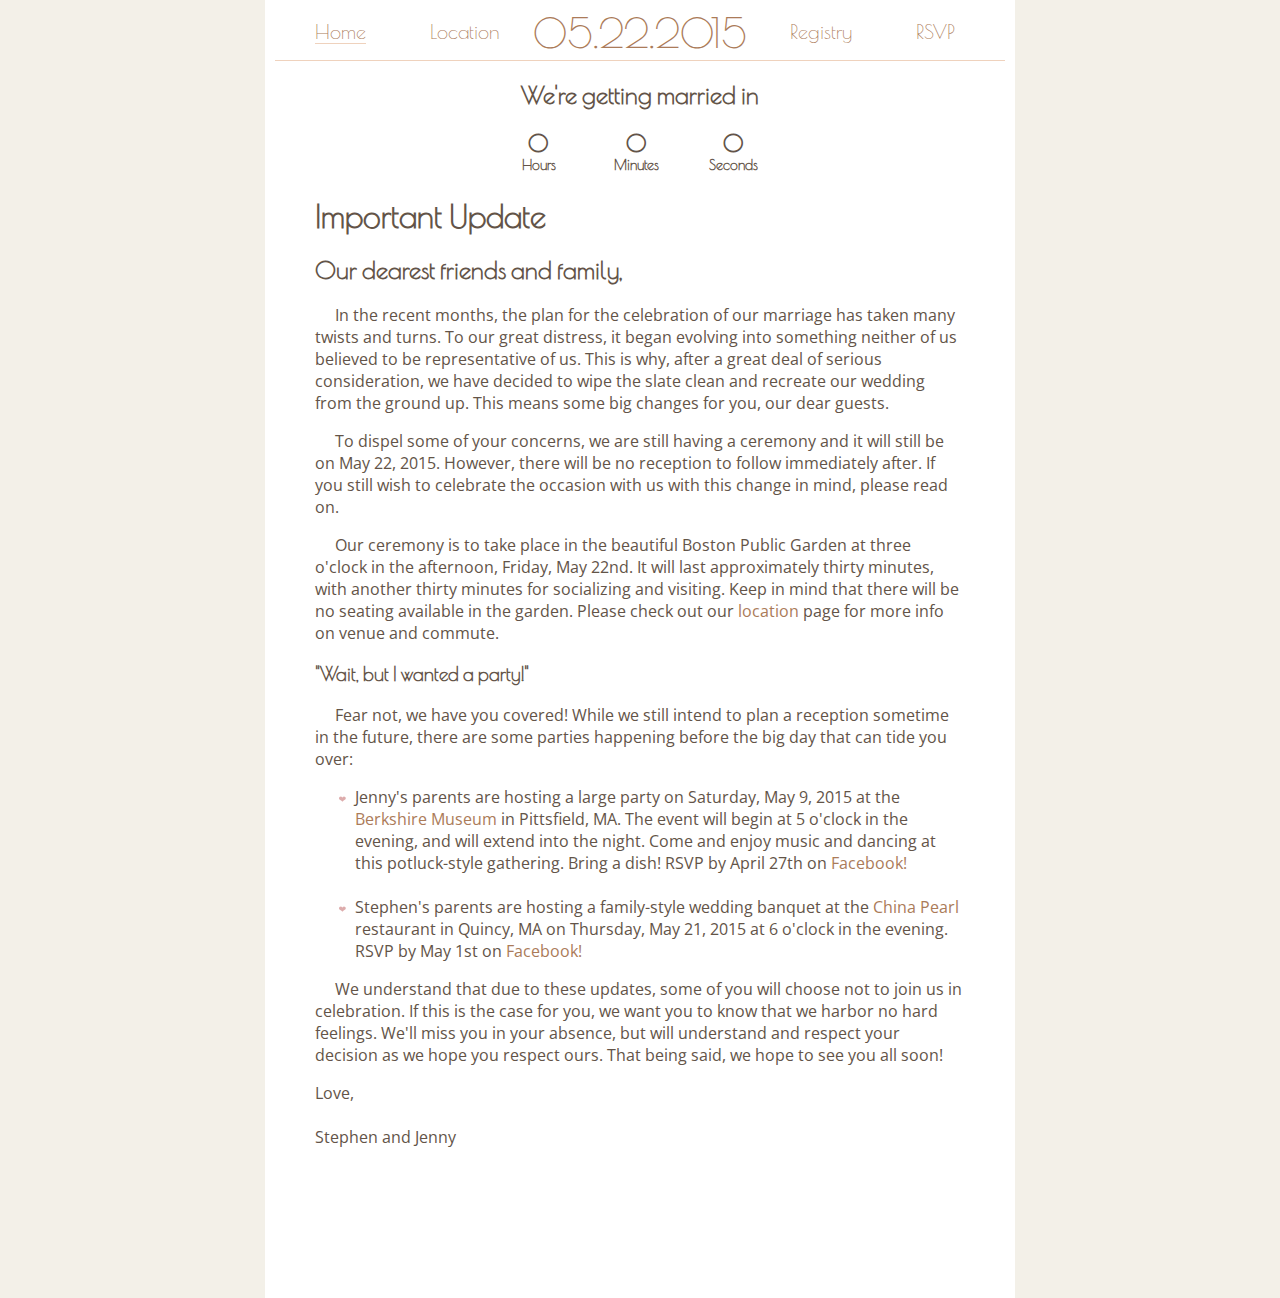
==== commit a36a860c: "Added jQuery countdown plugin" ====
--- a/index.html
+++ b/index.html
@@ -1,11 +1,15 @@
 <!DOCTYPE html>
 <html>
   <head>
-    <title>O5.22.2O15</title>
+    <title>Stephen &amp; Jenny's Wedding</title>
+    <link rel="icon" type="image/png" href="images/favicon.png">
     <link rel="stylesheet" type="text/css" href="style.css">
     <link href='http://fonts.googleapis.com/css?family=Poiret+One' rel='stylesheet' type='text/css'>
     <link href='http://fonts.googleapis.com/css?family=Open+Sans' rel='stylesheet' type='text/css'>
+    <!-- JQuery Countdown CSS -->
+    <link href="jquery.countdown.css" rel="stylesheet">
     <link rel="stylesheet" href="fa/css/font-awesome.min.css">
+    <meta name="robots" content="noindex, nofollow">
   </head>
 
   <body>
@@ -52,6 +56,12 @@
         </div>
 
       </div>
+      <div id="header-countdown">
+        <h2>We're getting married in</h2>
+        <!-- Begin Countdown -->
+        <div id="weddingCountdown"></div>
+        <!-- End Countdown -->
+      </div>
       <div id="letter">
         <h1>Important Update</h1>
         <h2>Our dearest friends and family,</h2>
@@ -96,6 +106,16 @@
     <!-- Javascript -->
     <script src="http://code.jquery.com/jquery-1.11.2.min.js"></script>
     <script src="responsive.js"></script>
+    <script src="jquery.plugin.js"></script>
+    <script src="jquery.countdown.js"></script>
+    <script>
+      $(function () {
+        var weddingDay = new Date();
+        weddingDay = new Date(2015, 5 - 1, 22, 15);
+        $('#weddingCountdown').countdown({until: weddingDay});
+        $('#year').text(weddingDay.getFullYear());
+      });
+    </script>
   </body>
 
 </html>--- a/style.css
+++ b/style.css
@@ -132,6 +132,16 @@
 
 /*=== end nav stuff ===*/
 
+#header-countdown {
+	text-align: center;
+}
+
+#weddingCountdown {
+	width: 300px;
+	margin-right: auto;
+	margin-left: auto;
+}
+
 .title {
 	color: #AB7B59;
 }
